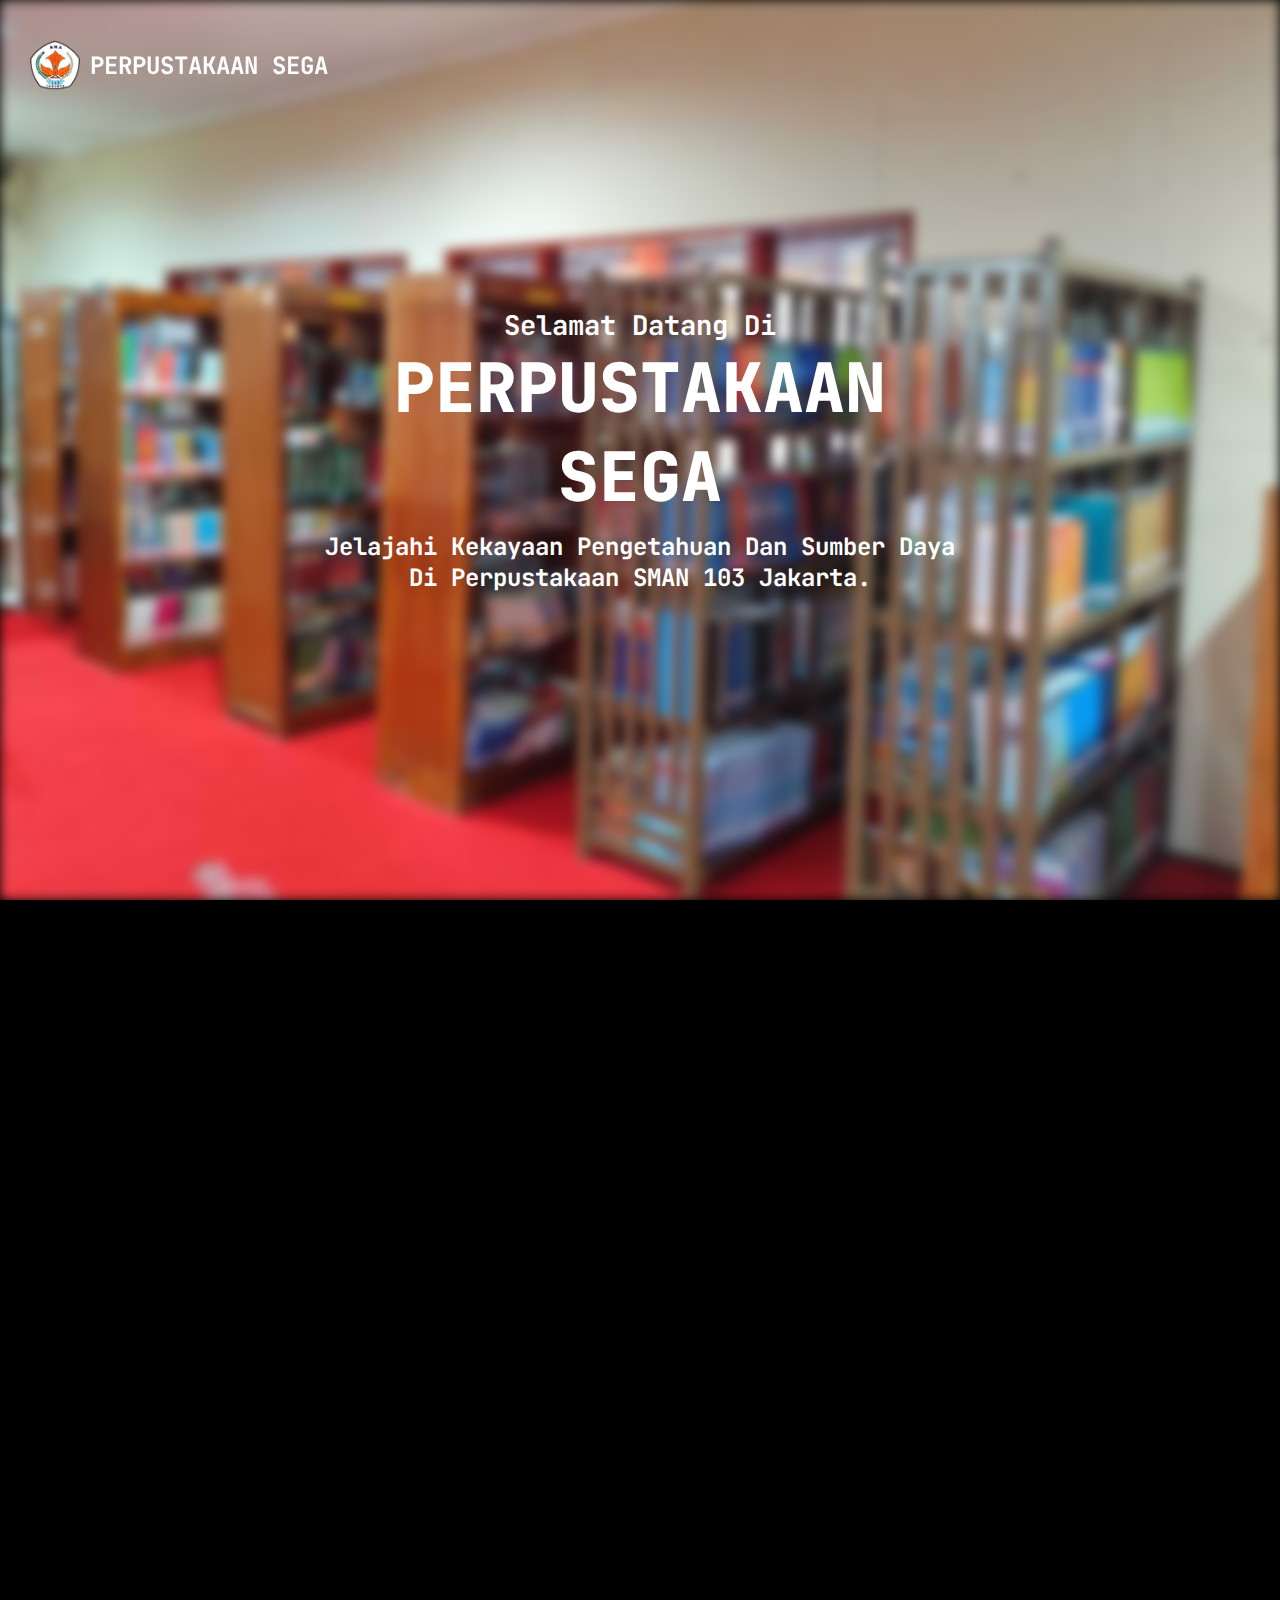
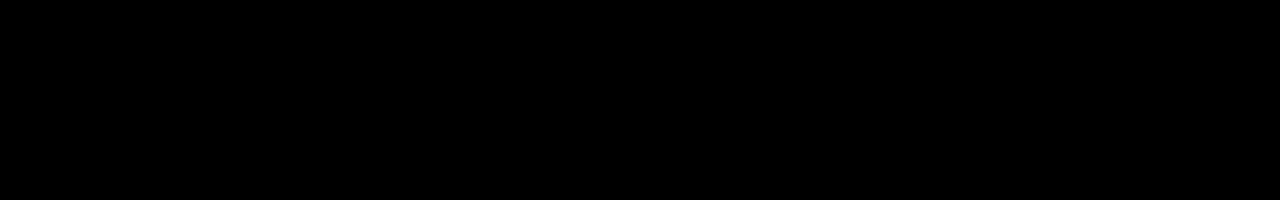
==== index/index.html @ 94b792f9 "Add files via upload" ====
<!DOCTYPE html>
<html lang="en">
<head>
    <meta charset="UTF-8">
    <meta name="viewport" content="width=device-width, initial-scale=1.0">
    <link rel="icon" href="/assets/logo.png">
    <link rel="stylesheet" href="style.css">
    <link rel="stylesheet" href="https://cdnjs.cloudflare.com/ajax/libs/font-awesome/6.6.0/css/all.min.css" integrity="sha512-Kc323vGBEqzTmouAECnVceyQqyqdsSiqLQISBL29aUW4U/M7pSPA/gEUZQqv1cwx4OnYxTxve5UMg5GT6L4JJg==" crossorigin="anonymous" referrerpolicy="no-referrer" />
    <title>Perpustakaan 103</title>
</head>
<body>
    <header>
        <a href="#" class="logo">
            <img src="/assets/logo.png" alt="Perpustakaan SEGA Logo">
            Perpustakaan SEGA
        </a>
        <ul>
            <li><a href="#">Beranda</a></li>
            <li><a href="#">Tentang</a></li>
            <li><a href="#">Fasilitas</a></li>
            <li><a href="/buku/buku.html" onclick="toggleMenu()">Buku</a></li>
            <li><a href="#">Kontak</a></li>
        </ul>
        <div class="bars-btn" id="bars-btn">
            <i class="fa-solid fa-bars"></i>
        </div>
        <div class="dropdown-menu">
            <ul>
                <li><a href="#">Beranda</a></li>
                <li><a href="#">Tentang</a></li>
                <li><a href="#">Fasilitas</a></li>
                <li><a href="/buku/buku.html" onclick="toggleMenu()">Buku</a></li>
                <li><a href="#">Kontak</a></li> 
            </ul>
        </div>
    </header>

    <section class="banner">
        <div class="background-image" id="image1"></div>
        <div class="background-image" id="image2"></div>
        <div class="banner-content">
            <h1>Selamat datang di <br> <span>PERPUSTAKAAN SEGA</span></h1>
            <h2>Jelajahi kekayaan pengetahuan dan sumber daya di Perpustakaan SMAN 103 Jakarta.</h2>
        </div>
    </section>

    <script src="script.js"></script>
</body>
</html>
---- index/style.css ----
@import url('https://fonts.googleapis.com/css2?family=JetBrains+Mono:ital,wght@0,100..800;1,100..800&display=swap');
* {
    margin: 0;
    padding: 0;
    box-sizing: border-box;
    font-family: 'JetBrains Mono', monospace;
}
body {
    background-color: #000;
    min-height: 200vh;
}
header {
    position: fixed;
    top: 0;
    left: 0;
    width: 100%;
    display: flex;
    justify-content: space-between;
    align-items: center;
    transition: 0.6s;
    padding: 40px 30px;
    z-index: 100000;
}
header .logo{
    display: flex;
    align-items: center;
    position: relative;
    font-weight: 700;
    color: #FFFFFF;
    text-decoration: none;
    font-size: 1.5em;
    text-transform: uppercase;
    transition: 0.6s;
}
header .logo img {
    margin-right: 10px;
    height: 50px;
    width: auto;
    transition: 0.6s;
}
header ul {
    position: relative;
    display: flex;
    justify-content: center;
    align-items: center;
    margin-left: auto;
}
header ul li {
    position: relative;
    list-style: none;
}
header ul li a, header .dropdown-menu ul li a {
    position: relative;
    font-size: 0.9em;
    margin: 0 10px;
    text-decoration: none;
    color: #FFFFFF;
    letter-spacing: 2px;
    font-weight: 500px;
    transition: 0.6s;
    padding: 8px;
    border-radius: 5px;
}
header ul li a:hover {
    background-color: #060D0D;
    color: #FFFFFF;
    box-shadow: 0 4px 10px rgba(0, 0, 0, 0.5);
    transform: translateY(2px)
    
}
header .bars-btn {
    color: #FFFFFF;
    cursor: pointer;
    font-size: 1.5em;
    display: none;
}

/* DROPDOWN MENU */
.dropdown-menu {
    position: absolute;
    right: 50px;
    top: 100px;
    display: none;
    height: auto;
    width: 250px;
    background: rgba(255, 255, 255, 0.5);
    backdrop-filter: blur(15px);
    border-radius: 10px;
    overflow: hidden;
    transition: height 0.2s ease;
    z-index: 100; 
    padding: 10px 0;
}
.dropdown-menu.open {
    display: block;
}

.dropdown-menu ul {
    list-style: none;
    padding: 0;
    margin: 0;
    display: block;
    text-align: center;
}

.dropdown-menu li {
    padding: 10px 15px;
    display: block;
}

.dropdown-menu li a {
    color: #000000 !important;
    text-decoration: none;
    padding: 10px 15px;
    display: block;
}

.dropdown-menu li a:hover {
    background-color: #060D0D;
    color: #FFFFFF !important;
    box-shadow: 0 4px 10px rgba(0, 0, 0, 0.5);
    transform: translateY(2px);
}

/* STICKY */
header.sticky {
    padding: 25px 30px;
    background: rgba(255, 255, 255, 0.9);
    box-shadow: 0 2px 5px rgba(0, 0, 0, 0.2);
    transition: 0.6s;
}
header.sticky .logo, header.sticky ul li a, header.sticky .bars-btn{
    color: #000000 !important;
}
header ul li a:hover, header.sticky .bars-btn:hover {
    color: #FFFFFF !important;
}

/* RESPONSIVE BARS */
@media screen and (max-width: 1296px) {
    header ul {
        display: none;
    }
    header .bars-btn {
        display: block;
    }
    .dropdown-menu {
        display: none;
    }
    .dropdown-menu.open {
        display: block;
    }
}

@media screen and (max-width: 679px) {
    header .logo {
        font-size: 1em;
    }
    header .logo img {
        height: 25px;
        width: auto;
    }
    header .bars-btn {
        font-size: 1em;
    }
    .dropdown-menu {
        left: 2rem;
        width: unset;        
    }
}


/* BANNER */
#image1 {
    background-image: url(/assets/slide1.jpg);
    opacity: 1;
}

#image2 {
    background-image: url(/assets/slide2.jpg);
}

@keyframes change {
    0%, 50% {
        opacity: 1;
    }
    51%, 100% {
        opacity: 0;
    }
}

@keyframes change2 {
    0%, 50% {
        opacity: 0;
    }
    51%, 100% {
        opacity: 1;
    }
}

@keyframes autoChange {
    0%, 50% {
        opacity: 1;
    }
    51%, 100% {
        opacity: 0;
    }
}

.banner {
    position: relative;
    overflow: hidden;
    width: 100%;
    height: 100vh;
    text-align: center;
}

.background-image {
    position: absolute;
    top: 0;
    left: 0;
    width: 100%;
    height: 100%;
    background-size: cover;
    background-position: center;
    background-repeat: no-repeat;
    opacity: 0;
    transition: opacity 1s ease-in-out;
    filter: blur(6px);
}

.banner-content {
    position: absolute;
    top: 50%;
    left: 50%;
    transform: translate(-50%, -50%);
    color: white;
    text-align: center;
    text-transform: capitalize;
}

.banner-content h1 {
    font-size: 1.7em;
    margin: 0;
}

.banner-content span {
    font-size: 2.5em;
    font-weight: bolder;
}

.banner-content h2 {
    font-size: 1.5em;
    margin-top: 10px;
}

/* .banner-content p {
    font-size: 1em;
    max-width: 600px;
    margin: 10px auto;
    line-height: 1.5;
} */

@media (max-width: 1200px) {
    .banner-content h1 {
        font-size: 1.5em;
    }

    .banner-content span {
        font-size: 2.2em;
    }

    .banner-content h2 {
        font-size: 1.3em;
    }
}

@media (max-width: 992px) {
    .banner-content h1 {
        font-size: 1.3em;
    }

    .banner-content span {
        font-size: 2em;
    }

    .banner-content h2 {
        font-size: 1.2em;
    }
}

@media (max-width: 768px) {
    .banner-content h1 {
        font-size: 1.2em;
    }

    .banner-content span {
        font-size: 1.8em;
    }

    .banner-content h2 {
        font-size: 1.1em;
    }
}

@media (max-width: 576px) {
    .banner-content h1 {
        font-size: 1em;
    }

    .banner-content span {
        font-size: 1.5em;
    }

    .banner-content h2 {
        font-size: 1em;
    }
}
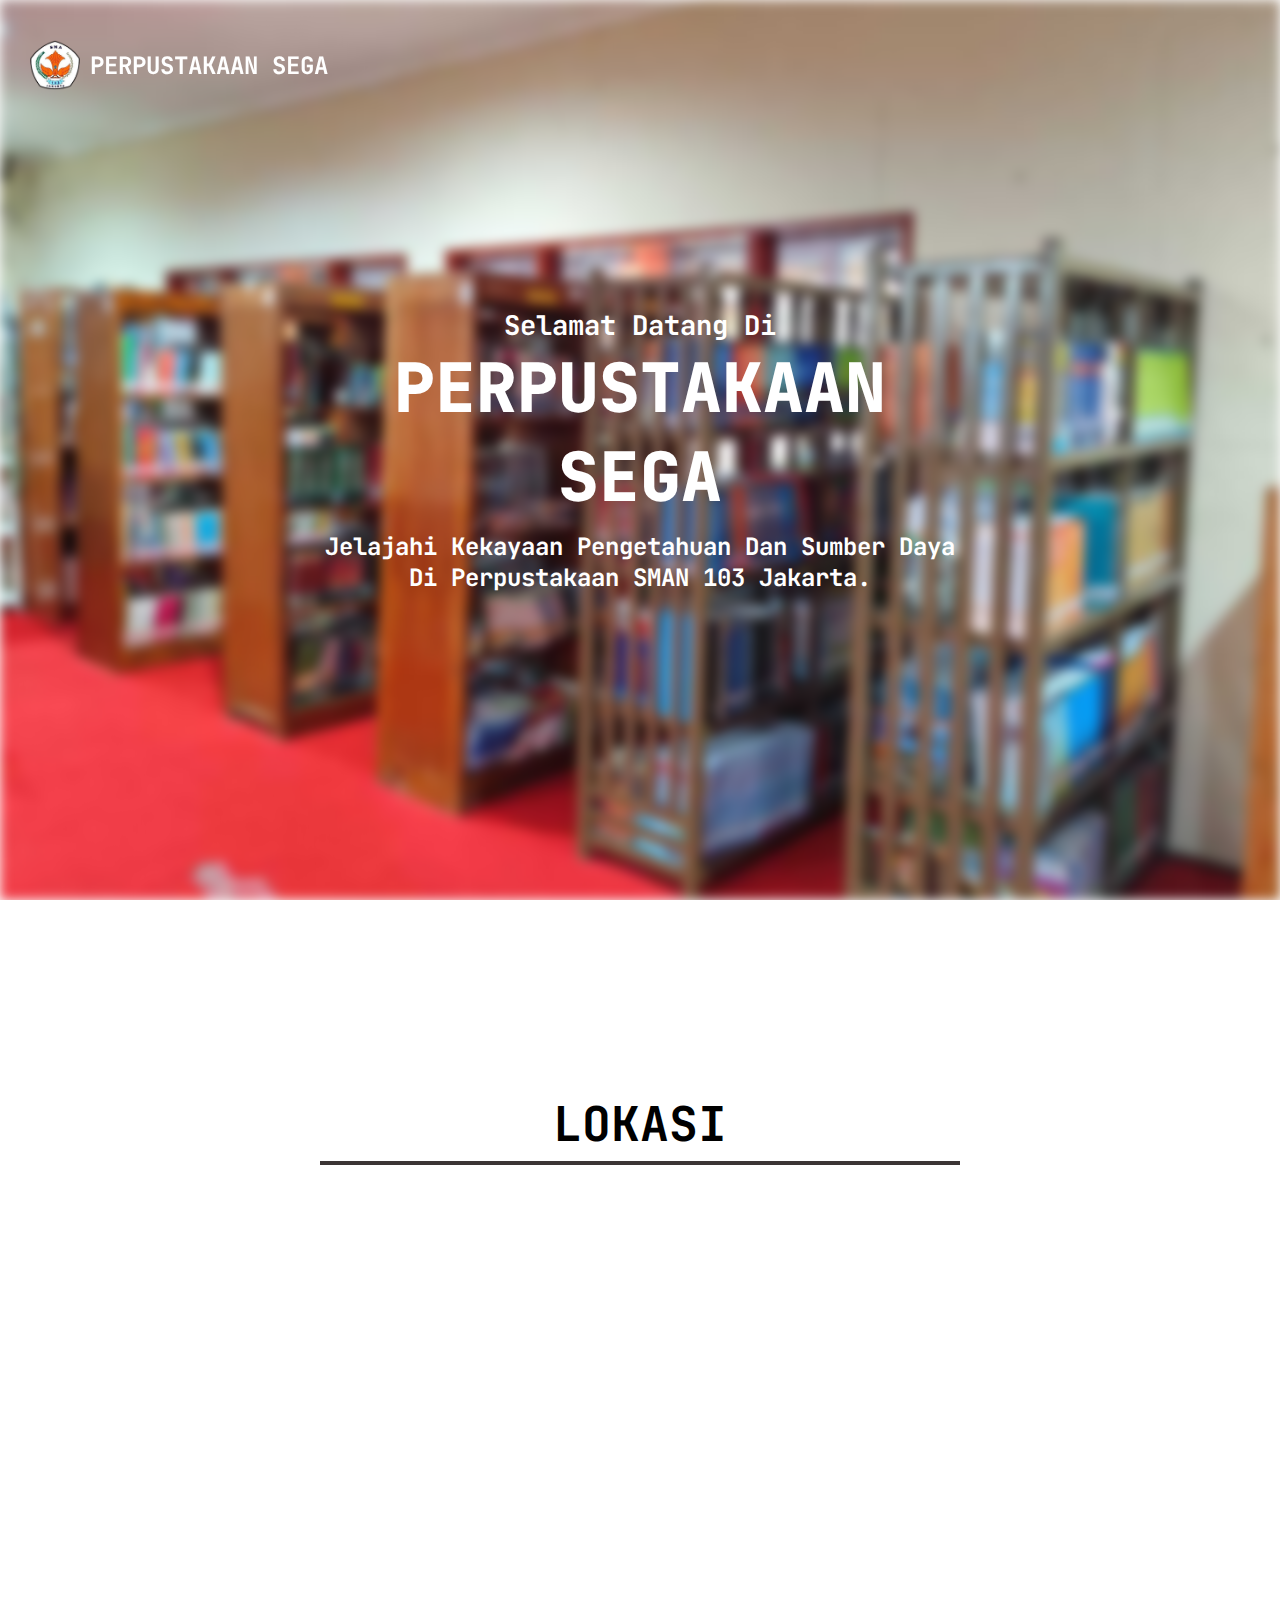
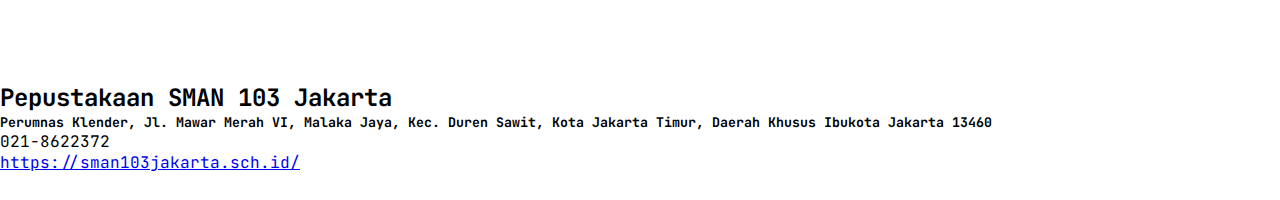
==== commit d4fba2f9: "Add files via upload" ====
--- a/index/index.html
+++ b/index/index.html
@@ -16,10 +16,10 @@
         </a>
         <ul>
             <li><a href="#">Beranda</a></li>
-            <li><a href="#">Tentang</a></li>
-            <li><a href="#">Fasilitas</a></li>
+            <li><a href="#">Informasi</a></li>
+            <li><a href="#">Berita</a></li>
             <li><a href="/buku/buku.html" onclick="toggleMenu()">Buku</a></li>
-            <li><a href="#">Kontak</a></li>
+            <li><a href="#">Pustakawan</a></li> 
         </ul>
         <div class="bars-btn" id="bars-btn">
             <i class="fa-solid fa-bars"></i>
@@ -27,10 +27,10 @@
         <div class="dropdown-menu">
             <ul>
                 <li><a href="#">Beranda</a></li>
-                <li><a href="#">Tentang</a></li>
-                <li><a href="#">Fasilitas</a></li>
+                <li><a href="#">Informasi</a></li>
+                <li><a href="#">Berita</a></li>
                 <li><a href="/buku/buku.html" onclick="toggleMenu()">Buku</a></li>
-                <li><a href="#">Kontak</a></li> 
+                <li><a href="#">Pustakawan</a></li> 
             </ul>
         </div>
     </header>
@@ -44,6 +44,21 @@
         </div>
     </section>
 
+    <section class="map">
+        <h1>LOKASI</h1>
+        <div><iframe src="https://www.google.com/maps/embed?pb=!1m18!1m12!1m3!1d3966.323663634313!2d106.9338421108157!3d-6.220982360903745!2m3!1f0!2f0!3f0!3m2!1i1024!2i768!4f13.1!3m3!1m2!1s0x2e698d15434fa03f%3A0xdf01a43c003342ce!2sSMA%20Negeri%20103%20Jakarta!5e0!3m2!1sen!2sid!4v1731451367763!5m2!1sen!2sid" width="600" height="450" style="border:0;" allowfullscreen="" loading="lazy" referrerpolicy="no-referrer-when-downgrade"></iframe></div>
+        <h2>Pepustakaan SMAN 103 Jakarta</h2>
+        <h5>Perumnas Klender, Jl. Mawar Merah VI, Malaka Jaya, Kec. Duren Sawit, Kota Jakarta Timur, Daerah Khusus Ibukota Jakarta 13460</h5>
+        <p>
+            <i class="fa-solid fa-phone"></i>
+            021-8622372
+        </p>
+        <p>
+            <i class="fa-solid fa-envelope"></i>
+            <a href="mailto:https://sman103jakarta.sch.id/">https://sman103jakarta.sch.id/</a>
+        </p>
+    </section>
+
     <script src="script.js"></script>
 </body>
 </html>--- a/index/style.css
+++ b/index/style.css
@@ -6,7 +6,7 @@
     font-family: 'JetBrains Mono', monospace;
 }
 body {
-    background-color: #000;
+    background-color: white;
     min-height: 200vh;
 }
 header {
@@ -315,4 +315,26 @@
     .banner-content h2 {
         font-size: 1em;
     }
+}
+
+/* MAP */
+.map h1 {
+    color: black;
+    font-size: 3em;
+    text-align: center; 
+    margin: 4em auto 1.5em;
+    position: relative;
+}
+
+.map h1::after {
+    content: "";
+    display: block;
+    width: 50%;
+    height: 4px;
+    background-color: rgb(59, 53, 53);
+    margin: 0 auto;
+    position: absolute;
+    left: 0;
+    right: 0;
+    bottom: -10px;
 }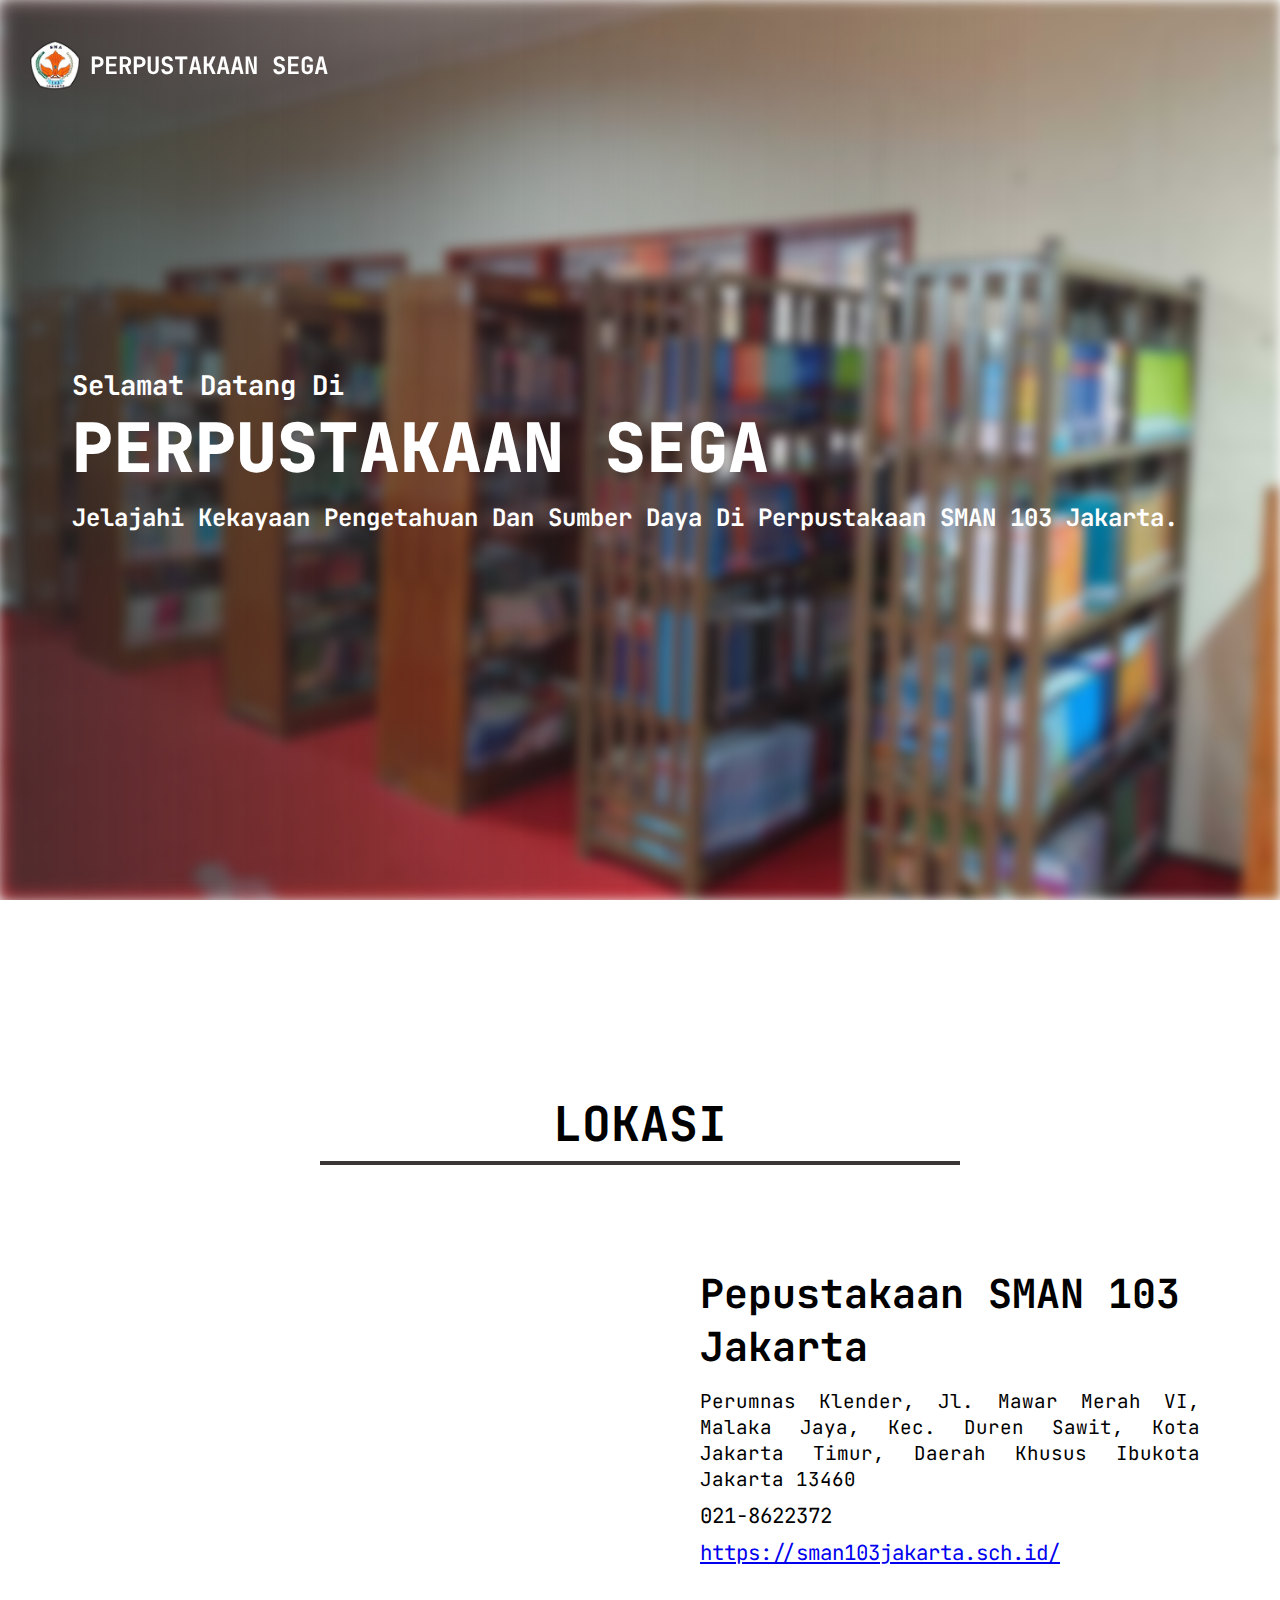
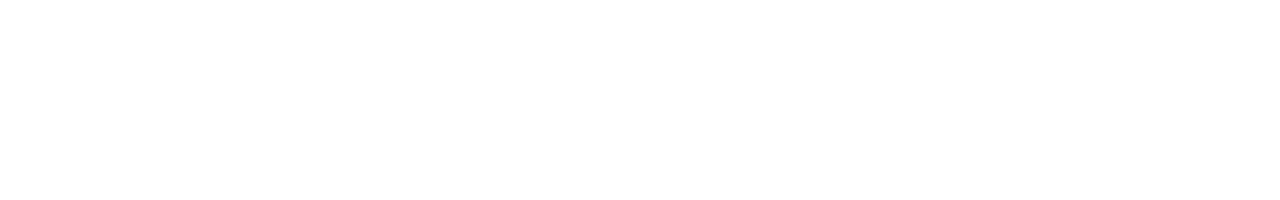
==== commit f7a27576: "uodate everything" ====
--- a/index/index.html
+++ b/index/index.html
@@ -16,10 +16,10 @@
         </a>
         <ul>
             <li><a href="#">Beranda</a></li>
+            <li><a href="/buku/buku.html" onclick="toggleMenu()">Buku</a></li>
             <li><a href="#">Informasi</a></li>
-            <li><a href="#">Berita</a></li>
-            <li><a href="/buku/buku.html" onclick="toggleMenu()">Buku</a></li>
-            <li><a href="#">Pustakawan</a></li> 
+            <li><a href="/pustakawan/pustakawan.html">Pustakawan</a></li> 
+            <li><a href="/tentang/tentang.html">Tentang</a></li> 
         </ul>
         <div class="bars-btn" id="bars-btn">
             <i class="fa-solid fa-bars"></i>
@@ -27,10 +27,10 @@
         <div class="dropdown-menu">
             <ul>
                 <li><a href="#">Beranda</a></li>
+                <li><a href="/buku/buku.html" onclick="toggleMenu()">Buku</a></li>
                 <li><a href="#">Informasi</a></li>
-                <li><a href="#">Berita</a></li>
-                <li><a href="/buku/buku.html" onclick="toggleMenu()">Buku</a></li>
-                <li><a href="#">Pustakawan</a></li> 
+                <li><a href="/pustakawan/pustakawan.html">Pustakawan</a></li> 
+                <li><a href="/tentang/tentang.html">Tentang</a></li> 
             </ul>
         </div>
     </header>
@@ -46,17 +46,21 @@
 
     <section class="map">
         <h1>LOKASI</h1>
-        <div><iframe src="https://www.google.com/maps/embed?pb=!1m18!1m12!1m3!1d3966.323663634313!2d106.9338421108157!3d-6.220982360903745!2m3!1f0!2f0!3f0!3m2!1i1024!2i768!4f13.1!3m3!1m2!1s0x2e698d15434fa03f%3A0xdf01a43c003342ce!2sSMA%20Negeri%20103%20Jakarta!5e0!3m2!1sen!2sid!4v1731451367763!5m2!1sen!2sid" width="600" height="450" style="border:0;" allowfullscreen="" loading="lazy" referrerpolicy="no-referrer-when-downgrade"></iframe></div>
-        <h2>Pepustakaan SMAN 103 Jakarta</h2>
-        <h5>Perumnas Klender, Jl. Mawar Merah VI, Malaka Jaya, Kec. Duren Sawit, Kota Jakarta Timur, Daerah Khusus Ibukota Jakarta 13460</h5>
-        <p>
-            <i class="fa-solid fa-phone"></i>
-            021-8622372
-        </p>
-        <p>
-            <i class="fa-solid fa-envelope"></i>
-            <a href="mailto:https://sman103jakarta.sch.id/">https://sman103jakarta.sch.id/</a>
-        </p>
+        <div class="map-container">
+            <iframe src="https://www.google.com/maps/embed?pb=!1m18!1m12!1m3!1d3966.323663634313!2d106.9338421108157!3d-6.220982360903745!2m3!1f0!2f0!3f0!3m2!1i1024!2i768!4f13.1!3m3!1m2!1s0x2e698d15434fa03f%3A0xdf01a43c003342ce!2sSMA%20Negeri%20103%20Jakarta!5e0!3m2!1sen!2sid!4v1731451367763!5m2!1sen!2sid" width="600" height="450" style="border:0;" allowfullscreen="" loading="lazy" referrerpolicy="no-referrer-when-downgrade"></iframe>
+            <div class="map-content">
+                <h2>Pepustakaan SMAN 103 Jakarta</h2>
+                <h5>Perumnas Klender, Jl. Mawar Merah VI, Malaka Jaya, Kec. Duren Sawit, Kota Jakarta Timur, Daerah Khusus Ibukota Jakarta 13460</h5>
+                <p>
+                    <i class="fa-solid fa-phone"></i>
+                    021-8622372
+                </p>
+                <p>
+                    <i class="fa-solid fa-envelope"></i>
+                    <a href="mailto:https://sman103jakarta.sch.id/">https://sman103jakarta.sch.id/</a>
+                </p>
+            </div>
+        </div>
     </section>
 
     <script src="script.js"></script>
--- a/index/style.css
+++ b/index/style.css
@@ -212,7 +212,20 @@
     overflow: hidden;
     width: 100%;
     height: 100vh;
-    text-align: center;
+    text-align: left;
+}
+
+.banner::before {
+    content: '';
+    position: absolute;
+    top: 0;
+    left: 0;
+    width: 100%;
+    height: 100%;
+    background: linear-gradient(to left, rgba(255, 255, 255, 0) 20%, rgb(37, 37, 37) 120%); /* Gradasi dari transparan ke blur */
+    z-index: 2;
+    pointer-events: none;
+    filter: blur(10px);
 }
 
 .background-image {
@@ -227,16 +240,19 @@
     opacity: 0;
     transition: opacity 1s ease-in-out;
     filter: blur(6px);
+    z-index: 1;
+    
 }
 
 .banner-content {
     position: absolute;
     top: 50%;
-    left: 50%;
-    transform: translate(-50%, -50%);
+    left: 8vh;
+    transform: translateY(-50%);
     color: white;
-    text-align: center;
+    text-align: left;
     text-transform: capitalize;
+    z-index: 3;
 }
 
 .banner-content h1 {
@@ -265,11 +281,9 @@
     .banner-content h1 {
         font-size: 1.5em;
     }
-
     .banner-content span {
         font-size: 2.2em;
     }
-
     .banner-content h2 {
         font-size: 1.3em;
     }
@@ -279,11 +293,9 @@
     .banner-content h1 {
         font-size: 1.3em;
     }
-
     .banner-content span {
         font-size: 2em;
     }
-
     .banner-content h2 {
         font-size: 1.2em;
     }
@@ -293,11 +305,9 @@
     .banner-content h1 {
         font-size: 1.2em;
     }
-
     .banner-content span {
         font-size: 1.8em;
     }
-
     .banner-content h2 {
         font-size: 1.1em;
     }
@@ -307,17 +317,57 @@
     .banner-content h1 {
         font-size: 1em;
     }
-
     .banner-content span {
         font-size: 1.5em;
     }
-
     .banner-content h2 {
         font-size: 1em;
     }
 }
 
 /* MAP */
+.map-container {
+    display: flex;
+    justify-content: center; /* Menyusun elemen di tengah */
+    align-items: flex-start; /* Menyusun elemen di bagian atas */
+    flex-wrap: wrap; /* Membuat elemen membungkus saat layar kecil */
+    margin: 0 auto; /* Centering container */
+    max-width: 1200px; /* Maksimal lebar container */
+    padding: 20px; /* Menambahkan padding di sekitar container */
+}
+
+.map-container iframe {
+    flex: 1 1 600px; /* Fleksibel, minimal 600px */
+    max-width: 50%; /* Agar tidak melampaui lebar container */
+    height: 450px; /* Tinggi peta */
+    margin-right: 20px; /* Menambahkan jarak antara peta dan konten */
+    margin-left: 20px; /* Menambahkan jarak kiri */
+    border: 2px solid #ccc; /* Menambahkan border untuk membedakan peta */
+    border-radius: 8px; /* Membuat sudut peta menjadi melengkung */
+}
+
+.map-content {
+    flex: 1 1 400px; /* Fleksibel, minimal 400px */
+    padding: 20px; /* Ruang di sekitar konten */
+}
+
+.map-content h2 {
+    font-size: 2.5em; /* Memperbesar ukuran font h2 */
+    margin-bottom: 15px; /* Menambahkan jarak di bawah h2 */
+}
+
+.map-content h5 {
+    font-size: 1.2em; /* Memperbesar ukuran font h5 */
+    text-align: justify;
+    font-weight: 400;
+    margin-bottom: 10px; /* Menambahkan jarak di bawah h5 */
+}
+
+.map-content p {
+    font-size: 1.3em;
+    margin-bottom: 10px; /* Menambahkan jarak di bawah paragraf */
+}
+
 .map h1 {
     color: black;
     font-size: 3em;
@@ -337,4 +387,25 @@
     left: 0;
     right: 0;
     bottom: -10px;
+}
+
+/* Media query untuk tampilan responsif */
+@media (max-width: 768px) {
+    .map-container {
+        flex-direction: column; /* Mengubah arah menjadi kolom */
+        align-items: center;
+        padding: 10px; /* Menambahkan padding pada container */
+    }
+    .map-content {
+        order: 1; /* Mengatur urutan konten di bawah peta */
+    }
+    iframe {
+        order: 0; /* Mengatur urutan peta di atas konten */
+        width: calc(100% - 40px); /* Mengatur lebar peta 100% dengan ruang */
+        width: auto;
+        height: 300px; /* Mengatur tinggi peta lebih kecil */
+        margin: 20px; /* Menambahkan margin di semua sisi */
+        padding: 10px; /* Menambahkan padding di sekitar peta */
+        box-sizing: border-box; /* Agar padding tidak menambah lebar total */
+    }
 }